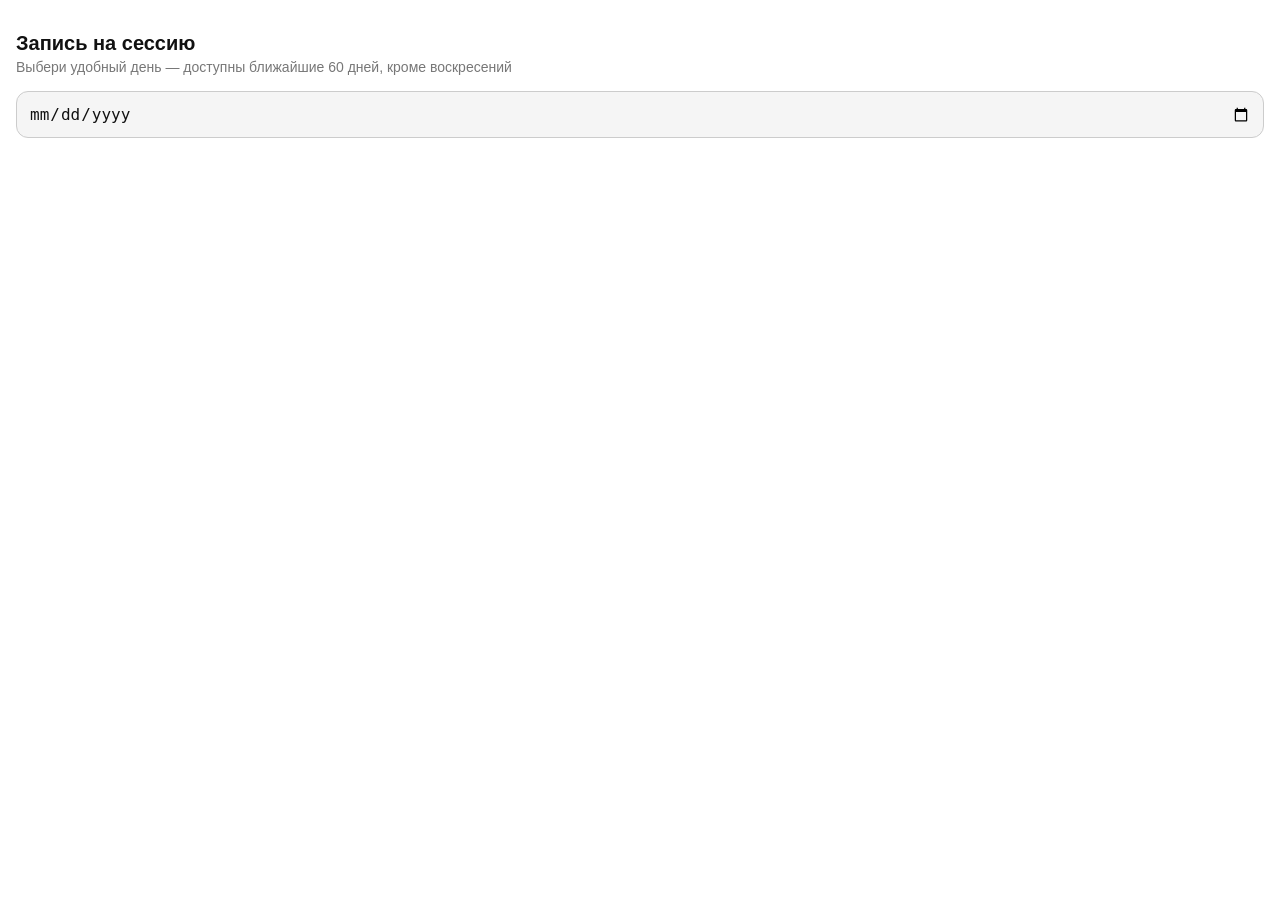
==== miniapp/index.html @ aa567ea6 "Add personal cabinet Mini App screen and aggregation API (Phase 4) GET /api/cabinet aggregates the l" ====
<!DOCTYPE html>
<html lang="ru">
<head>
<meta charset="UTF-8">
<meta name="viewport" content="width=device-width, initial-scale=1.0, viewport-fit=cover">
<title>Запись на сессию</title>
<link rel="stylesheet" href="style.css">
<script src="https://telegram.org/js/telegram-web-app.js"></script>
</head>
<body>

<main id="app">

  <section id="screen-date" class="screen">
    <h1>Запись на сессию</h1>
    <p class="hint">Выбери удобный день — доступны ближайшие 60 дней, кроме воскресений</p>
    <input type="date" id="date-input">
    <div id="date-error" class="error"></div>
  </section>

  <section id="screen-time" class="screen hidden">
    <button class="back" data-back="screen-date">← Другой день</button>
    <h1 id="time-title">Выбери время</h1>
    <div id="slots" class="slots"></div>
    <div id="time-empty" class="hint hidden">На этот день все места заняты — выбери другой день</div>
  </section>

  <section id="screen-concern" class="screen hidden">
    <button class="back" data-back="screen-time">← Другое время</button>
    <h1>Что тебя беспокоит?</h1>
    <p class="hint">Коротко, в двух словах — это поможет Еве подготовиться к встрече</p>
    <textarea id="concern-input" rows="4" placeholder="Например: тревога на работе"></textarea>
    <div id="concern-error" class="error"></div>
  </section>

  <section id="screen-done" class="screen hidden">
    <h1>Запрос отправлен ⏳</h1>
    <p id="done-text" class="hint"></p>
    <p class="hint">Ева подтвердит запись в ближайшее время — напишет тебе в чат 🤍</p>
  </section>

  <section id="screen-payment" class="screen hidden">
    <h1>Оплата</h1>
    <p id="payment-desc" class="hint"></p>
    <div id="payment-error" class="error"></div>
    <button id="payment-btn" class="pay-btn hidden"></button>
    <p id="payment-waiting" class="hint hidden">Ожидаем подтверждения оплаты — обычно это занимает несколько секунд…</p>
  </section>

  <section id="screen-payment-done" class="screen hidden">
    <h1>Оплата прошла ✅</h1>
    <p class="hint">Спасибо! Я уже написала тебе в чат — все детали там 🤍</p>
  </section>

  <section id="screen-result" class="screen hidden">
    <img id="result-image" class="result-image hidden">
    <h1 id="result-name"></h1>
    <p id="result-date" class="hint"></p>
    <p id="result-text" class="body-text"></p>
    <p id="result-exercise" class="body-text"></p>
    <p id="result-empty" class="hint hidden"></p>
  </section>

  <section id="screen-cabinet" class="screen hidden">
    <h1>Личный кабинет</h1>
    <div class="tabs">
      <button class="tab-btn active" data-tab="results">Результаты</button>
      <button class="tab-btn" data-tab="bookings">Записи</button>
      <button class="tab-btn" data-tab="diary">Дневник</button>
    </div>
    <div id="tab-results" class="tab-panel"></div>
    <div id="tab-bookings" class="tab-panel hidden"></div>
    <div id="tab-diary" class="tab-panel hidden">
      <canvas id="diary-chart" width="300" height="120"></canvas>
      <div id="diary-list"></div>
    </div>
  </section>

</main>

<script src="app.js"></script>
</body>
</html>
---- miniapp/style.css ----
* {
  box-sizing: border-box;
}

body {
  margin: 0;
  padding: 16px;
  font-family: -apple-system, BlinkMacSystemFont, "Segoe UI", Roboto, sans-serif;
  background: var(--tg-theme-bg-color, #ffffff);
  color: var(--tg-theme-text-color, #111111);
}

h1 {
  font-size: 20px;
  margin: 8px 0 4px;
}

.hint {
  color: var(--tg-theme-hint-color, #777777);
  font-size: 14px;
  margin: 0 0 16px;
}

.error {
  color: #e53935;
  font-size: 14px;
  min-height: 18px;
}

.hidden {
  display: none !important;
}

.screen {
  padding-top: 8px;
}

input[type="date"],
textarea {
  width: 100%;
  padding: 12px;
  font-size: 16px;
  border-radius: 12px;
  border: 1px solid var(--tg-theme-hint-color, #cccccc);
  background: var(--tg-theme-secondary-bg-color, #f5f5f5);
  color: var(--tg-theme-text-color, #111111);
  margin-bottom: 8px;
}

textarea {
  resize: vertical;
  font-family: inherit;
}

.slots {
  display: grid;
  grid-template-columns: repeat(3, 1fr);
  gap: 8px;
  margin-top: 8px;
}

.slot-btn {
  padding: 12px 0;
  font-size: 16px;
  border-radius: 12px;
  border: none;
  background: var(--tg-theme-secondary-bg-color, #f5f5f5);
  color: var(--tg-theme-text-color, #111111);
  cursor: pointer;
}

.slot-btn:active {
  opacity: 0.7;
}

.back {
  background: none;
  border: none;
  color: var(--tg-theme-link-color, #2481cc);
  font-size: 15px;
  padding: 8px 0;
  cursor: pointer;
}

.pay-btn {
  width: 100%;
  padding: 14px 0;
  font-size: 16px;
  font-weight: 600;
  border-radius: 12px;
  border: none;
  background: var(--tg-theme-button-color, #2481cc);
  color: var(--tg-theme-button-text-color, #ffffff);
  cursor: pointer;
}

.pay-btn:active {
  opacity: 0.85;
}

.result-image {
  width: 100%;
  border-radius: 12px;
  margin-bottom: 8px;
}

.body-text {
  font-size: 15px;
  line-height: 1.5;
  white-space: pre-line;
  margin: 0 0 16px;
}

.tabs {
  display: flex;
  gap: 8px;
  margin-bottom: 16px;
}

.tab-btn {
  flex: 1;
  padding: 10px 0;
  font-size: 14px;
  border-radius: 12px;
  border: none;
  background: var(--tg-theme-secondary-bg-color, #f5f5f5);
  color: var(--tg-theme-hint-color, #777777);
  cursor: pointer;
}

.tab-btn.active {
  background: var(--tg-theme-button-color, #2481cc);
  color: var(--tg-theme-button-text-color, #ffffff);
}

.list-item {
  padding: 12px;
  border-radius: 12px;
  background: var(--tg-theme-secondary-bg-color, #f5f5f5);
  margin-bottom: 8px;
}

.list-item .hint {
  margin: 4px 0 0;
}

#diary-chart {
  width: 100%;
  height: 120px;
  margin-bottom: 12px;
}
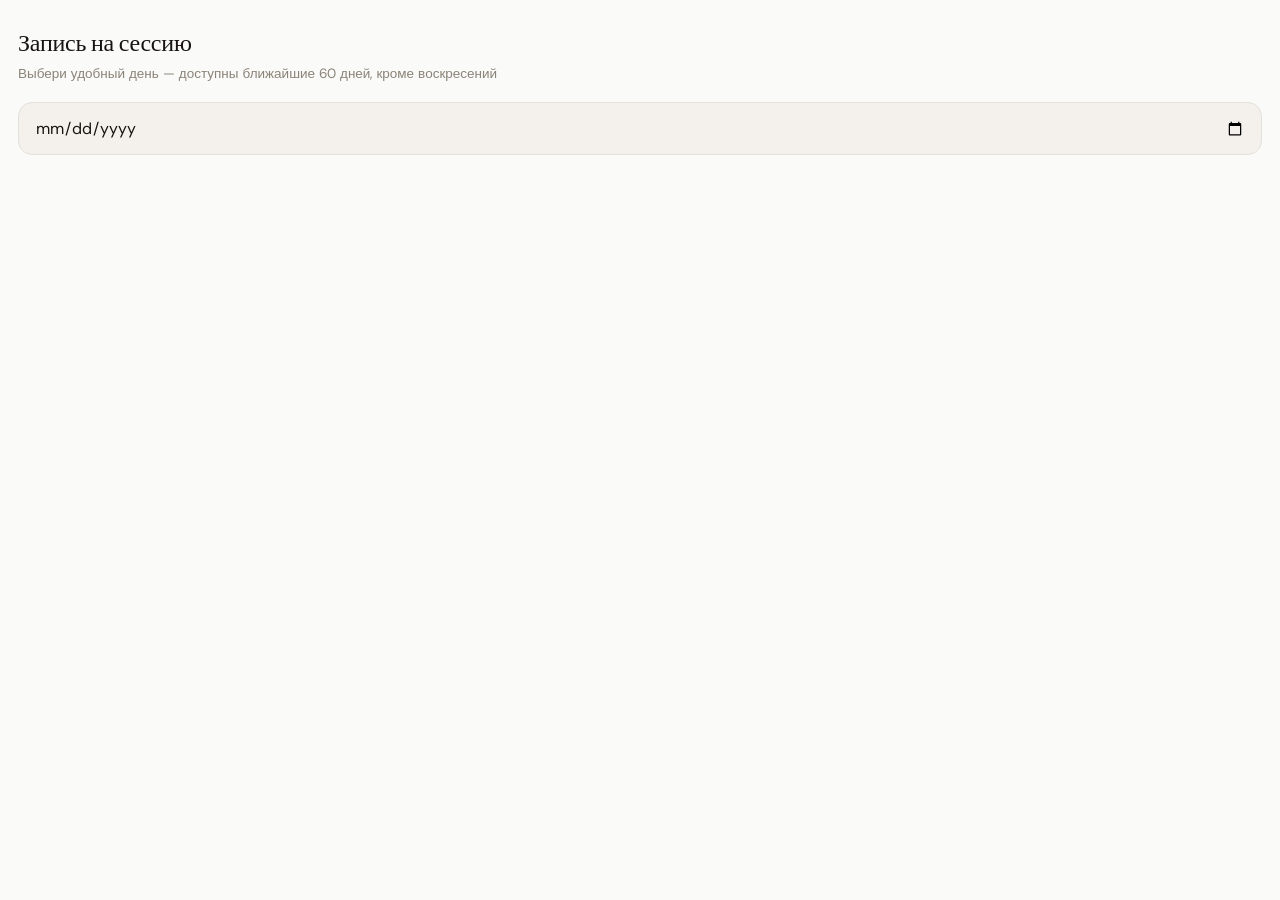
==== commit 0a0e4f97: "Give the Mini App a real visual design instead of default styling Previous version used plain system" ====
--- a/miniapp/index.html
+++ b/miniapp/index.html
@@ -4,6 +4,8 @@
 <meta charset="UTF-8">
 <meta name="viewport" content="width=device-width, initial-scale=1.0, viewport-fit=cover">
 <title>Запись на сессию</title>
+<link rel="preconnect" href="https://fonts.googleapis.com">
+<link rel="preconnect" href="https://fonts.gstatic.com" crossorigin>
 <link rel="stylesheet" href="style.css">
 <script src="https://telegram.org/js/telegram-web-app.js"></script>
 </head>
@@ -31,20 +33,33 @@
     <p class="hint">Коротко, в двух словах — это поможет Еве подготовиться к встрече</p>
     <textarea id="concern-input" rows="4" placeholder="Например: тревога на работе"></textarea>
     <div id="concern-error" class="error"></div>
+    <button id="concern-submit-btn" class="pay-btn">Отправить запрос</button>
   </section>
 
   <section id="screen-done" class="screen hidden">
     <h1>Запрос отправлен ⏳</h1>
-    <p id="done-text" class="hint"></p>
-    <p class="hint">Ева подтвердит запись в ближайшее время — напишет тебе в чат 🤍</p>
+    <div class="body-card">
+      <p id="done-text" class="body-text" style="font-weight:500"></p>
+      <p class="hint" style="margin:8px 0 0">Ева подтвердит запись в ближайшее время — напишет тебе в чат 🤍</p>
+    </div>
   </section>
 
   <section id="screen-payment" class="screen hidden">
     <h1>Оплата</h1>
-    <p id="payment-desc" class="hint"></p>
+    <div class="body-card">
+      <p id="payment-title" class="body-text" style="font-weight:500; margin-bottom:6px"></p>
+      <p id="payment-amount" class="hint" style="margin-bottom:0"></p>
+    </div>
+    <div id="payment-loading" class="center-note">
+      <div class="spinner"></div>
+      <p id="payment-desc" class="hint" style="margin-bottom:0">Готовим ссылку на оплату…</p>
+    </div>
     <div id="payment-error" class="error"></div>
     <button id="payment-btn" class="pay-btn hidden"></button>
-    <p id="payment-waiting" class="hint hidden">Ожидаем подтверждения оплаты — обычно это занимает несколько секунд…</p>
+    <div id="payment-waiting" class="center-note hidden">
+      <div class="spinner"></div>
+      <p class="hint" style="margin-bottom:0">Ожидаем подтверждения оплаты — обычно это занимает несколько секунд…</p>
+    </div>
   </section>
 
   <section id="screen-payment-done" class="screen hidden">
@@ -53,11 +68,14 @@
   </section>
 
   <section id="screen-result" class="screen hidden">
+    <div id="result-loading" class="center-note"><div class="spinner"></div></div>
     <img id="result-image" class="result-image hidden">
     <h1 id="result-name"></h1>
     <p id="result-date" class="hint"></p>
-    <p id="result-text" class="body-text"></p>
-    <p id="result-exercise" class="body-text"></p>
+    <div id="result-body" class="hidden">
+      <div class="body-card"><p id="result-text" class="body-text"></p></div>
+      <div class="body-card"><p id="result-exercise" class="body-text"></p></div>
+    </div>
     <p id="result-empty" class="hint hidden"></p>
   </section>
 
@@ -68,7 +86,7 @@
       <button class="tab-btn" data-tab="bookings">Записи</button>
       <button class="tab-btn" data-tab="diary">Дневник</button>
     </div>
-    <div id="tab-results" class="tab-panel"></div>
+    <div id="tab-results" class="tab-panel"><div class="center-note"><div class="spinner"></div></div></div>
     <div id="tab-bookings" class="tab-panel hidden"></div>
     <div id="tab-diary" class="tab-panel hidden">
       <canvas id="diary-chart" width="300" height="120"></canvas>
--- a/miniapp/style.css
+++ b/miniapp/style.css
@@ -1,30 +1,77 @@
+@import url('https://fonts.googleapis.com/css2?family=Fraunces:ital,opsz,wght@0,9..144,400;0,9..144,500;0,9..144,600;1,9..144,400&family=DM+Sans:ital,opsz,wght@0,9..40,400;0,9..40,500;0,9..40,700;1,9..40,400&display=swap');
+
+:root {
+  --brand-accent: #9C8469;
+  --brand-accent-light: #C4A882;
+  --brand-line: #E5E0DA;
+  --brand-soft: #F4F1ED;
+  --brand-black: #171310;
+  --brand-white: #FAFAF8;
+  --brand-gray: #8a8378;
+  --brand-error: #B3564A;
+  --brand-success: #4A7C59;
+
+  --bg: var(--tg-theme-bg-color, var(--brand-white));
+  --bg-soft: var(--tg-theme-secondary-bg-color, var(--brand-soft));
+  --text: var(--tg-theme-text-color, var(--brand-black));
+  --hint: var(--tg-theme-hint-color, var(--brand-gray));
+  --line: var(--brand-line);
+  --accent: var(--brand-accent);
+  --accent-text: #ffffff;
+}
+
+@media (prefers-color-scheme: dark) {
+  :root {
+    --bg: var(--tg-theme-bg-color, #17130f);
+    --bg-soft: var(--tg-theme-secondary-bg-color, #241f1a);
+    --text: var(--tg-theme-text-color, #f2ede6);
+    --hint: var(--tg-theme-hint-color, #a89e90);
+    --line: #362f27;
+    --accent: var(--brand-accent-light);
+    --accent-text: #171310;
+  }
+}
+
 * {
   box-sizing: border-box;
 }
 
+html, body {
+  height: 100%;
+}
+
 body {
   margin: 0;
-  padding: 16px;
-  font-family: -apple-system, BlinkMacSystemFont, "Segoe UI", Roboto, sans-serif;
-  background: var(--tg-theme-bg-color, #ffffff);
-  color: var(--tg-theme-text-color, #111111);
+  padding: 20px 18px 28px;
+  font-family: 'DM Sans', -apple-system, BlinkMacSystemFont, "Segoe UI", Roboto, sans-serif;
+  font-size: 15px;
+  background: var(--bg);
+  color: var(--text);
+  -webkit-font-smoothing: antialiased;
 }
 
 h1 {
-  font-size: 20px;
-  margin: 8px 0 4px;
+  font-family: 'Fraunces', Georgia, serif;
+  font-weight: 500;
+  font-size: 24px;
+  line-height: 1.25;
+  letter-spacing: -0.01em;
+  margin: 4px 0 6px;
+  color: var(--text);
 }
 
 .hint {
-  color: var(--tg-theme-hint-color, #777777);
-  font-size: 14px;
-  margin: 0 0 16px;
+  color: var(--hint);
+  font-size: 13.5px;
+  line-height: 1.5;
+  margin: 0 0 18px;
 }
 
 .error {
-  color: #e53935;
-  font-size: 14px;
+  color: var(--brand-error);
+  font-size: 13.5px;
   min-height: 18px;
+  line-height: 1.4;
 }
 
 .hidden {
@@ -32,112 +79,213 @@
 }
 
 .screen {
-  padding-top: 8px;
-}
+  padding-top: 4px;
+  animation: screen-in 0.28s ease both;
+}
+
+@keyframes screen-in {
+  from { opacity: 0; transform: translateY(6px); }
+  to { opacity: 1; transform: translateY(0); }
+}
+
+/* ── Форма ─────────────────────────────────────────────────────────────── */
 
 input[type="date"],
 textarea {
   width: 100%;
-  padding: 12px;
+  padding: 14px 16px;
+  font-family: inherit;
   font-size: 16px;
-  border-radius: 12px;
-  border: 1px solid var(--tg-theme-hint-color, #cccccc);
-  background: var(--tg-theme-secondary-bg-color, #f5f5f5);
-  color: var(--tg-theme-text-color, #111111);
-  margin-bottom: 8px;
+  color: var(--text);
+  background: var(--bg-soft);
+  border: 1px solid var(--line);
+  border-radius: 14px;
+  margin-bottom: 10px;
+  transition: border-color 0.15s ease;
+}
+
+input[type="date"]:focus,
+textarea:focus {
+  outline: none;
+  border-color: var(--accent);
 }
 
 textarea {
   resize: vertical;
-  font-family: inherit;
-}
+  line-height: 1.5;
+}
+
+/* ── Слоты времени ─────────────────────────────────────────────────────── */
 
 .slots {
   display: grid;
   grid-template-columns: repeat(3, 1fr);
-  gap: 8px;
-  margin-top: 8px;
+  gap: 10px;
+  margin-top: 4px;
 }
 
 .slot-btn {
-  padding: 12px 0;
-  font-size: 16px;
+  padding: 13px 0;
+  font-family: inherit;
+  font-size: 15px;
+  font-weight: 500;
   border-radius: 12px;
-  border: none;
-  background: var(--tg-theme-secondary-bg-color, #f5f5f5);
-  color: var(--tg-theme-text-color, #111111);
+  border: 1px solid var(--line);
+  background: var(--bg-soft);
+  color: var(--text);
   cursor: pointer;
+  transition: transform 0.1s ease, border-color 0.15s ease, background 0.15s ease;
+}
+
+.slot-btn:hover {
+  border-color: var(--accent);
 }
 
 .slot-btn:active {
-  opacity: 0.7;
-}
+  transform: scale(0.96);
+  background: var(--accent);
+  color: var(--accent-text);
+  border-color: var(--accent);
+}
+
+/* ── Кнопки ────────────────────────────────────────────────────────────── */
 
 .back {
   background: none;
   border: none;
-  color: var(--tg-theme-link-color, #2481cc);
-  font-size: 15px;
-  padding: 8px 0;
+  color: var(--accent);
+  font-family: inherit;
+  font-size: 14.5px;
+  font-weight: 500;
+  padding: 6px 0 18px;
+  margin: 0;
+  display: inline-block;
   cursor: pointer;
 }
 
 .pay-btn {
   width: 100%;
-  padding: 14px 0;
+  padding: 16px 0;
+  font-family: 'DM Sans', sans-serif;
   font-size: 16px;
-  font-weight: 600;
-  border-radius: 12px;
+  font-weight: 700;
+  border-radius: 14px;
   border: none;
-  background: var(--tg-theme-button-color, #2481cc);
-  color: var(--tg-theme-button-text-color, #ffffff);
+  background: var(--accent);
+  color: var(--accent-text);
   cursor: pointer;
+  box-shadow: 0 6px 16px -6px color-mix(in srgb, var(--accent) 65%, transparent);
+  transition: transform 0.12s ease, box-shadow 0.12s ease, opacity 0.15s ease;
 }
 
 .pay-btn:active {
-  opacity: 0.85;
-}
+  transform: scale(0.98);
+  box-shadow: 0 2px 8px -4px color-mix(in srgb, var(--accent) 65%, transparent);
+}
+
+.pay-btn:disabled {
+  opacity: 0.6;
+  box-shadow: none;
+}
+
+/* ── Спиннер / загрузка ────────────────────────────────────────────────── */
+
+.spinner {
+  width: 22px;
+  height: 22px;
+  border-radius: 50%;
+  border: 3px solid var(--line);
+  border-top-color: var(--accent);
+  animation: spin 0.7s linear infinite;
+  margin: 6px auto 14px;
+}
+
+@keyframes spin {
+  to { transform: rotate(360deg); }
+}
+
+.center-note {
+  text-align: center;
+  padding: 24px 0;
+}
+
+/* ── Результат ─────────────────────────────────────────────────────────── */
 
 .result-image {
   width: 100%;
-  border-radius: 12px;
-  margin-bottom: 8px;
+  border-radius: 18px;
+  margin-bottom: 14px;
+  box-shadow: 0 8px 24px -12px rgba(0,0,0,0.35);
+}
+
+.body-card {
+  background: var(--bg-soft);
+  border: 1px solid var(--line);
+  border-radius: 16px;
+  padding: 18px 20px;
+  margin-bottom: 14px;
 }
 
 .body-text {
-  font-size: 15px;
-  line-height: 1.5;
+  font-size: 14.5px;
+  line-height: 1.65;
   white-space: pre-line;
-  margin: 0 0 16px;
-}
+  margin: 0;
+  color: var(--text);
+}
+
+.body-text + .body-text {
+  margin-top: 4px;
+}
+
+/* ── Табы кабинета ─────────────────────────────────────────────────────── */
 
 .tabs {
   display: flex;
-  gap: 8px;
-  margin-bottom: 16px;
+  gap: 6px;
+  background: var(--bg-soft);
+  border-radius: 14px;
+  padding: 4px;
+  margin-bottom: 18px;
 }
 
 .tab-btn {
   flex: 1;
   padding: 10px 0;
-  font-size: 14px;
-  border-radius: 12px;
+  font-family: inherit;
+  font-size: 13.5px;
+  font-weight: 500;
+  border-radius: 11px;
   border: none;
-  background: var(--tg-theme-secondary-bg-color, #f5f5f5);
-  color: var(--tg-theme-hint-color, #777777);
+  background: transparent;
+  color: var(--hint);
   cursor: pointer;
+  transition: background 0.15s ease, color 0.15s ease;
 }
 
 .tab-btn.active {
-  background: var(--tg-theme-button-color, #2481cc);
-  color: var(--tg-theme-button-text-color, #ffffff);
-}
+  background: var(--accent);
+  color: var(--accent-text);
+  font-weight: 700;
+}
+
+/* ── Списки (записи / дневник / результат в кабинете) ─────────────────── */
 
 .list-item {
-  padding: 12px;
-  border-radius: 12px;
-  background: var(--tg-theme-secondary-bg-color, #f5f5f5);
-  margin-bottom: 8px;
+  padding: 14px 16px;
+  border-radius: 14px;
+  background: var(--bg-soft);
+  border: 1px solid var(--line);
+  margin-bottom: 10px;
+}
+
+.list-item:last-child {
+  margin-bottom: 0;
+}
+
+.list-item > div:first-child {
+  font-weight: 500;
+  font-size: 14.5px;
 }
 
 .list-item .hint {
@@ -146,6 +294,7 @@
 
 #diary-chart {
   width: 100%;
-  height: 120px;
-  margin-bottom: 12px;
-}
+  height: 130px;
+  margin-bottom: 16px;
+  display: block;
+}
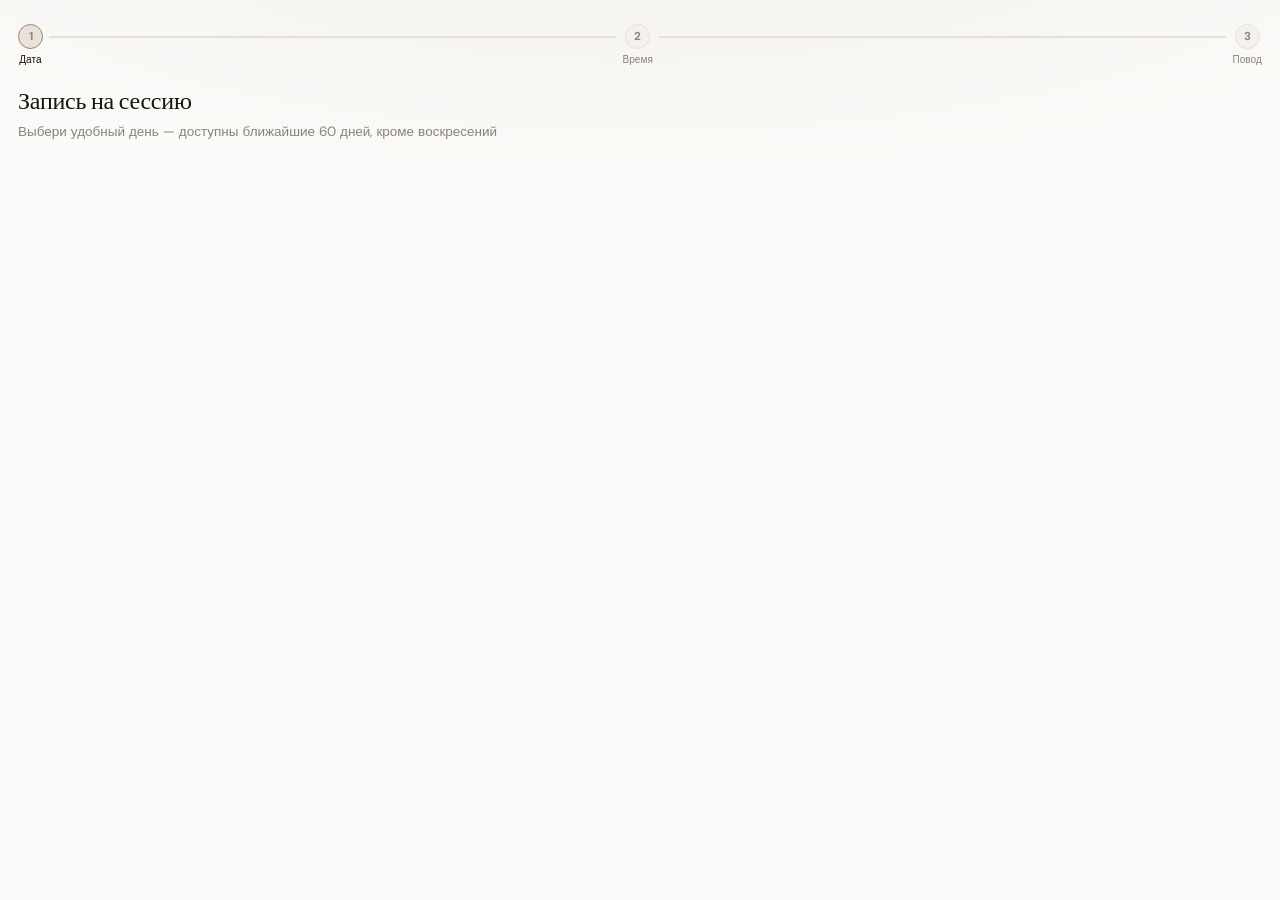
==== commit 863e2df5: "Redesign Mini App with custom date picker, step indicator, and type icons Native <input type="date">" ====
--- a/miniapp/index.html
+++ b/miniapp/index.html
@@ -14,14 +14,27 @@
 <main id="app">
 
   <section id="screen-date" class="screen">
+    <div class="steps">
+      <div class="step active"><span class="step-dot">1</span><span class="step-label">Дата</span></div>
+      <div class="step-line"></div>
+      <div class="step"><span class="step-dot">2</span><span class="step-label">Время</span></div>
+      <div class="step-line"></div>
+      <div class="step"><span class="step-dot">3</span><span class="step-label">Повод</span></div>
+    </div>
     <h1>Запись на сессию</h1>
     <p class="hint">Выбери удобный день — доступны ближайшие 60 дней, кроме воскресений</p>
-    <input type="date" id="date-input">
-    <div id="date-error" class="error"></div>
+    <div class="day-picker" id="day-picker"></div>
   </section>
 
   <section id="screen-time" class="screen hidden">
     <button class="back" data-back="screen-date">← Другой день</button>
+    <div class="steps">
+      <div class="step done"><span class="step-dot">1</span><span class="step-label">Дата</span></div>
+      <div class="step-line"></div>
+      <div class="step active"><span class="step-dot">2</span><span class="step-label">Время</span></div>
+      <div class="step-line"></div>
+      <div class="step"><span class="step-dot">3</span><span class="step-label">Повод</span></div>
+    </div>
     <h1 id="time-title">Выбери время</h1>
     <div id="slots" class="slots"></div>
     <div id="time-empty" class="hint hidden">На этот день все места заняты — выбери другой день</div>
@@ -29,6 +42,13 @@
 
   <section id="screen-concern" class="screen hidden">
     <button class="back" data-back="screen-time">← Другое время</button>
+    <div class="steps">
+      <div class="step done"><span class="step-dot">1</span><span class="step-label">Дата</span></div>
+      <div class="step-line"></div>
+      <div class="step done"><span class="step-dot">2</span><span class="step-label">Время</span></div>
+      <div class="step-line"></div>
+      <div class="step active"><span class="step-dot">3</span><span class="step-label">Повод</span></div>
+    </div>
     <h1>Что тебя беспокоит?</h1>
     <p class="hint">Коротко, в двух словах — это поможет Еве подготовиться к встрече</p>
     <textarea id="concern-input" rows="4" placeholder="Например: тревога на работе"></textarea>
@@ -70,11 +90,18 @@
   <section id="screen-result" class="screen hidden">
     <div id="result-loading" class="center-note"><div class="spinner"></div></div>
     <img id="result-image" class="result-image hidden">
+    <div id="result-badge" class="type-badge hidden"></div>
     <h1 id="result-name"></h1>
     <p id="result-date" class="hint"></p>
     <div id="result-body" class="hidden">
-      <div class="body-card"><p id="result-text" class="body-text"></p></div>
-      <div class="body-card"><p id="result-exercise" class="body-text"></p></div>
+      <div class="body-card">
+        <div class="card-label"><svg viewBox="0 0 24 24" fill="none" stroke="currentColor" stroke-width="1.75" stroke-linecap="round" stroke-linejoin="round"><path d="M9 18h6M10 21h4M12 3a6 6 0 0 0-3.5 10.9c.6.45.9 1.15.9 1.9V16h5.2v-.2c0-.75.3-1.45.9-1.9A6 6 0 0 0 12 3Z"/></svg>Что происходит</div>
+        <p id="result-text" class="body-text"></p>
+      </div>
+      <div class="body-card">
+        <div class="card-label"><svg viewBox="0 0 24 24" fill="none" stroke="currentColor" stroke-width="1.75" stroke-linecap="round" stroke-linejoin="round"><path d="M5 21V4"/><path d="M5 4h11l-2.5 3.5L16 11H5"/></svg>Что делать</div>
+        <p id="result-exercise" class="body-text"></p>
+      </div>
     </div>
     <p id="result-empty" class="hint hidden"></p>
   </section>
--- a/miniapp/style.css
+++ b/miniapp/style.css
@@ -18,6 +18,7 @@
   --line: var(--brand-line);
   --accent: var(--brand-accent);
   --accent-text: #ffffff;
+  --shadow-soft: 0 3px 14px -8px rgba(23, 19, 16, 0.22);
 }
 
 @media (prefers-color-scheme: dark) {
@@ -29,6 +30,7 @@
     --line: #362f27;
     --accent: var(--brand-accent-light);
     --accent-text: #171310;
+    --shadow-soft: 0 3px 16px -6px rgba(0, 0, 0, 0.5);
   }
 }
 
@@ -45,7 +47,10 @@
   padding: 20px 18px 28px;
   font-family: 'DM Sans', -apple-system, BlinkMacSystemFont, "Segoe UI", Roboto, sans-serif;
   font-size: 15px;
-  background: var(--bg);
+  background:
+    radial-gradient(120% 55% at 50% -12%, color-mix(in srgb, var(--accent) 8%, transparent), transparent 60%),
+    var(--bg);
+  background-attachment: fixed;
   color: var(--text);
   -webkit-font-smoothing: antialiased;
 }
@@ -90,7 +95,6 @@
 
 /* ── Форма ─────────────────────────────────────────────────────────────── */
 
-input[type="date"],
 textarea {
   width: 100%;
   padding: 14px 16px;
@@ -102,17 +106,143 @@
   border-radius: 14px;
   margin-bottom: 10px;
   transition: border-color 0.15s ease;
-}
-
-input[type="date"]:focus,
+  resize: vertical;
+  line-height: 1.5;
+}
+
 textarea:focus {
   outline: none;
   border-color: var(--accent);
 }
 
-textarea {
-  resize: vertical;
-  line-height: 1.5;
+/* ── Шаги бронирования ────────────────────────────────────────────────── */
+
+.steps {
+  display: flex;
+  align-items: flex-start;
+  margin-bottom: 20px;
+}
+
+.step {
+  display: flex;
+  flex-direction: column;
+  align-items: center;
+  gap: 4px;
+  flex: 0 0 auto;
+}
+
+.step-dot {
+  width: 25px;
+  height: 25px;
+  border-radius: 50%;
+  display: flex;
+  align-items: center;
+  justify-content: center;
+  font-size: 11.5px;
+  font-weight: 700;
+  border: 1.5px solid var(--line);
+  color: var(--hint);
+  background: var(--bg-soft);
+  transition: background 0.2s ease, border-color 0.2s ease, color 0.2s ease;
+}
+
+.step-label {
+  font-size: 10px;
+  color: var(--hint);
+  font-weight: 500;
+  letter-spacing: 0.01em;
+}
+
+.step.active .step-dot {
+  border-color: var(--accent);
+  color: var(--accent);
+  background: color-mix(in srgb, var(--accent) 14%, var(--bg-soft));
+}
+
+.step.active .step-label {
+  color: var(--text);
+}
+
+.step.done .step-dot {
+  background: var(--accent);
+  border-color: var(--accent);
+  color: var(--accent-text);
+}
+
+.step-line {
+  flex: 1 1 auto;
+  height: 1.5px;
+  background: var(--line);
+  margin: 12px 6px 0;
+}
+
+/* ── Выбор дня ─────────────────────────────────────────────────────────── */
+
+.day-picker {
+  margin-top: 6px;
+}
+
+.month-label {
+  font-family: 'Fraunces', Georgia, serif;
+  font-size: 13.5px;
+  font-weight: 500;
+  color: var(--hint);
+  margin: 16px 0 8px;
+  text-transform: capitalize;
+}
+
+.month-label:first-child {
+  margin-top: 0;
+}
+
+.day-grid {
+  display: grid;
+  grid-template-columns: repeat(4, 1fr);
+  gap: 8px;
+}
+
+.day-chip {
+  display: flex;
+  flex-direction: column;
+  align-items: center;
+  gap: 3px;
+  padding: 10px 0 9px;
+  border-radius: 13px;
+  border: 1px solid var(--line);
+  background: var(--bg-soft);
+  box-shadow: var(--shadow-soft);
+  cursor: pointer;
+  font-family: inherit;
+  color: var(--text);
+  transition: transform 0.1s ease, border-color 0.15s ease, background 0.15s ease, color 0.15s ease;
+}
+
+.day-chip .wd {
+  font-size: 10px;
+  color: var(--hint);
+  font-weight: 500;
+  text-transform: uppercase;
+  letter-spacing: 0.03em;
+}
+
+.day-chip .dn {
+  font-size: 16.5px;
+  font-weight: 600;
+}
+
+.day-chip:active {
+  transform: scale(0.94);
+}
+
+.day-chip.selected {
+  background: var(--accent);
+  border-color: var(--accent);
+  color: var(--accent-text);
+}
+
+.day-chip.selected .wd {
+  color: var(--accent-text);
+  opacity: 0.85;
 }
 
 /* ── Слоты времени ─────────────────────────────────────────────────────── */
@@ -133,6 +263,7 @@
   border: 1px solid var(--line);
   background: var(--bg-soft);
   color: var(--text);
+  box-shadow: var(--shadow-soft);
   cursor: pointer;
   transition: transform 0.1s ease, border-color 0.15s ease, background 0.15s ease;
 }
@@ -224,6 +355,65 @@
   border-radius: 16px;
   padding: 18px 20px;
   margin-bottom: 14px;
+  box-shadow: var(--shadow-soft);
+}
+
+.card-label {
+  display: flex;
+  align-items: center;
+  gap: 7px;
+  font-size: 12px;
+  font-weight: 700;
+  text-transform: uppercase;
+  letter-spacing: 0.04em;
+  color: var(--accent);
+  margin-bottom: 9px;
+}
+
+.card-label svg {
+  width: 16px;
+  height: 16px;
+  flex: 0 0 auto;
+}
+
+.type-badge {
+  width: 54px;
+  height: 54px;
+  border-radius: 50%;
+  background: color-mix(in srgb, var(--accent) 15%, var(--bg-soft));
+  color: var(--accent);
+  display: flex;
+  align-items: center;
+  justify-content: center;
+  margin-bottom: 10px;
+}
+
+.type-badge svg {
+  width: 27px;
+  height: 27px;
+}
+
+.type-icon-sm {
+  width: 32px;
+  height: 32px;
+  border-radius: 50%;
+  background: color-mix(in srgb, var(--accent) 15%, var(--bg-soft));
+  color: var(--accent);
+  display: flex;
+  align-items: center;
+  justify-content: center;
+  flex: 0 0 auto;
+}
+
+.type-icon-sm svg {
+  width: 17px;
+  height: 17px;
+}
+
+.list-item.with-icon {
+  display: flex;
+  align-items: center;
+  gap: 12px;
 }
 
 .body-text {
@@ -276,6 +466,7 @@
   border-radius: 14px;
   background: var(--bg-soft);
   border: 1px solid var(--line);
+  box-shadow: var(--shadow-soft);
   margin-bottom: 10px;
 }
 
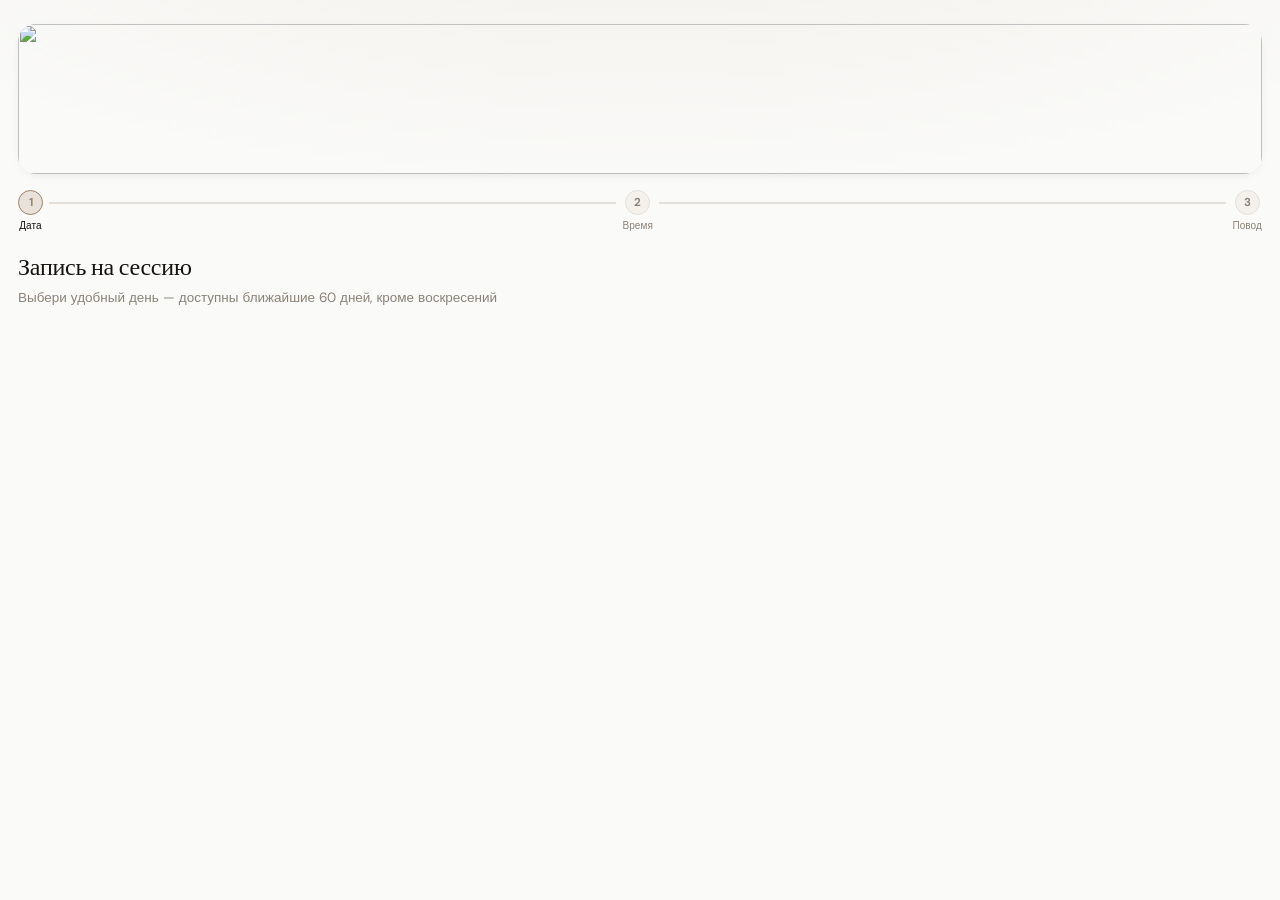
==== commit 6b1b85f5: "Add a hero photo of the consultation room to the booking screen Eva supplied a warm, on-brand interi" ====
--- a/miniapp/index.html
+++ b/miniapp/index.html
@@ -6,7 +6,7 @@
 <title>Запись на сессию</title>
 <link rel="preconnect" href="https://fonts.googleapis.com">
 <link rel="preconnect" href="https://fonts.gstatic.com" crossorigin>
-<link rel="stylesheet" href="style.css">
+<link rel="stylesheet" href="style.css?v=3">
 <script src="https://telegram.org/js/telegram-web-app.js"></script>
 </head>
 <body>
@@ -14,6 +14,7 @@
 <main id="app">
 
   <section id="screen-date" class="screen">
+    <img class="booking-hero" src="images/booking-hero.jpg" alt="">
     <div class="steps">
       <div class="step active"><span class="step-dot">1</span><span class="step-label">Дата</span></div>
       <div class="step-line"></div>
@@ -106,23 +107,36 @@
     <p id="result-empty" class="hint hidden"></p>
   </section>
 
-  <section id="screen-cabinet" class="screen hidden">
+  <section id="screen-cabinet" class="screen screen-cabinet hidden">
     <h1>Личный кабинет</h1>
-    <div class="tabs">
-      <button class="tab-btn active" data-tab="results">Результаты</button>
-      <button class="tab-btn" data-tab="bookings">Записи</button>
-      <button class="tab-btn" data-tab="diary">Дневник</button>
+
+    <div id="tab-profile" class="tab-panel">
+      <div class="center-note"><div class="spinner"></div></div>
     </div>
-    <div id="tab-results" class="tab-panel"><div class="center-note"><div class="spinner"></div></div></div>
     <div id="tab-bookings" class="tab-panel hidden"></div>
     <div id="tab-diary" class="tab-panel hidden">
       <canvas id="diary-chart" width="300" height="120"></canvas>
       <div id="diary-list"></div>
     </div>
+
+    <nav class="bottom-tabs">
+      <button class="bottom-tab active" data-tab="profile">
+        <svg viewBox="0 0 24 24" fill="none" stroke="currentColor" stroke-width="1.75" stroke-linecap="round" stroke-linejoin="round"><circle cx="12" cy="8" r="3.5"/><path d="M4.5 20c1.5-4 5-5.5 7.5-5.5s6 1.5 7.5 5.5"/></svg>
+        Профиль
+      </button>
+      <button class="bottom-tab" data-tab="bookings">
+        <svg viewBox="0 0 24 24" fill="none" stroke="currentColor" stroke-width="1.75" stroke-linecap="round" stroke-linejoin="round"><rect x="3.5" y="5" width="17" height="16" rx="3"/><path d="M8 3v4M16 3v4M3.5 10h17"/></svg>
+        Записи
+      </button>
+      <button class="bottom-tab" data-tab="diary">
+        <svg viewBox="0 0 24 24" fill="none" stroke="currentColor" stroke-width="1.75" stroke-linecap="round" stroke-linejoin="round"><path d="M4 5.5A2.5 2.5 0 0 1 6.5 3H20v16H6.5A2.5 2.5 0 0 0 4 21V5.5Z"/><path d="M4 19a2.5 2.5 0 0 1 2.5-2.5H20"/></svg>
+        Дневник
+      </button>
+    </nav>
   </section>
 
 </main>
 
-<script src="app.js"></script>
+<script src="app.js?v=3"></script>
 </body>
 </html>
--- a/miniapp/style.css
+++ b/miniapp/style.css
@@ -93,6 +93,16 @@
   to { opacity: 1; transform: translateY(0); }
 }
 
+.booking-hero {
+  display: block;
+  width: 100%;
+  height: 150px;
+  object-fit: cover;
+  border-radius: 18px;
+  margin-bottom: 16px;
+  box-shadow: var(--shadow-soft);
+}
+
 /* ── Форма ─────────────────────────────────────────────────────────────── */
 
 textarea {
@@ -300,7 +310,7 @@
   font-family: 'DM Sans', sans-serif;
   font-size: 16px;
   font-weight: 700;
-  border-radius: 14px;
+  border-radius: 999px;
   border: none;
   background: var(--accent);
   color: var(--accent-text);
@@ -428,35 +438,194 @@
   margin-top: 4px;
 }
 
-/* ── Табы кабинета ─────────────────────────────────────────────────────── */
-
-.tabs {
-  display: flex;
-  gap: 6px;
-  background: var(--bg-soft);
+/* ── Кабинет: hero-карточка результата ────────────────────────────────── */
+
+.hero-card {
+  position: relative;
+  border-radius: 20px;
+  padding: 20px 20px 18px;
+  margin-bottom: 14px;
+  overflow: hidden;
+  color: #fff;
+  background: linear-gradient(135deg, var(--accent) 0%, var(--brand-accent-light) 100%);
+  background-size: cover;
+  background-position: center 68%;
+  box-shadow: var(--shadow-soft);
+  min-height: 128px;
+  display: flex;
+  flex-direction: column;
+  justify-content: flex-end;
+}
+
+.hero-card.with-photo::before {
+  content: "";
+  position: absolute;
+  inset: 0;
+  background: linear-gradient(180deg, rgba(23, 19, 16, 0.1) 0%, rgba(23, 19, 16, 0.8) 100%);
+}
+
+.hero-card > * {
+  position: relative;
+  z-index: 1;
+}
+
+.hero-badge {
+  display: inline-block;
+  align-self: flex-start;
+  font-size: 10.5px;
+  font-weight: 700;
+  text-transform: uppercase;
+  letter-spacing: 0.05em;
+  background: rgba(255, 255, 255, 0.25);
+  padding: 5px 10px;
+  border-radius: 999px;
+  margin-bottom: 34px;
+}
+
+.hero-name {
+  font-family: 'Fraunces', Georgia, serif;
+  font-size: 21px;
+  font-weight: 500;
+  line-height: 1.2;
+  margin-bottom: 3px;
+}
+
+.hero-date {
+  font-size: 12px;
+  opacity: 0.85;
+}
+
+/* ── Кабинет: быстрые действия ─────────────────────────────────────────── */
+
+.quick-actions {
+  display: flex;
+  gap: 10px;
+  margin-bottom: 14px;
+}
+
+.quick-action {
+  flex: 1;
+  display: flex;
+  flex-direction: column;
+  align-items: center;
+  gap: 7px;
+  padding: 14px 8px 12px;
+  border-radius: 16px;
+  border: 1px solid var(--line);
+  background: var(--bg-soft);
+  box-shadow: var(--shadow-soft);
+  color: var(--text);
+  font-family: inherit;
+  font-size: 12px;
+  font-weight: 600;
+  cursor: pointer;
+  transition: transform 0.1s ease;
+}
+
+.quick-action:active {
+  transform: scale(0.96);
+}
+
+.qa-icon {
+  width: 36px;
+  height: 36px;
+  border-radius: 50%;
+  display: flex;
+  align-items: center;
+  justify-content: center;
+  background: color-mix(in srgb, var(--accent) 15%, var(--bg-soft));
+  color: var(--accent);
+}
+
+.qa-icon svg {
+  width: 18px;
+  height: 18px;
+}
+
+/* ── Кабинет: промо-карточка ───────────────────────────────────────────── */
+
+.promo-card {
+  border-radius: 18px;
+  padding: 16px 18px;
+  margin-bottom: 8px;
+  background: linear-gradient(135deg, var(--brand-black) 0%, #332b22 100%);
+  color: #fff;
+  box-shadow: var(--shadow-soft);
+}
+
+@media (prefers-color-scheme: dark) {
+  .promo-card {
+    background: linear-gradient(135deg, #241f1a 0%, #3d342a 100%);
+  }
+}
+
+.promo-clickable {
+  cursor: pointer;
+  transition: transform 0.1s ease;
+}
+
+.promo-clickable:active {
+  transform: scale(0.98);
+}
+
+.promo-title {
+  font-weight: 700;
+  font-size: 14px;
+  margin-bottom: 4px;
+}
+
+.promo-sub {
+  font-size: 12.5px;
+  line-height: 1.45;
+  opacity: 0.82;
+}
+
+/* ── Кабинет: плавающий нижний таб-бар ────────────────────────────────── */
+
+.screen-cabinet {
+  padding-bottom: 92px;
+}
+
+.bottom-tabs {
+  position: fixed;
+  left: 16px;
+  right: 16px;
+  bottom: calc(14px + env(safe-area-inset-bottom, 0px));
+  display: flex;
+  background: var(--bg-soft);
+  border: 1px solid var(--line);
+  border-radius: 20px;
+  padding: 7px 6px;
+  box-shadow: 0 10px 30px -10px rgba(23, 19, 16, 0.4);
+  z-index: 10;
+}
+
+.bottom-tab {
+  flex: 1;
+  display: flex;
+  flex-direction: column;
+  align-items: center;
+  gap: 3px;
+  padding: 7px 0 6px;
+  border: none;
   border-radius: 14px;
-  padding: 4px;
-  margin-bottom: 18px;
-}
-
-.tab-btn {
-  flex: 1;
-  padding: 10px 0;
+  background: none;
+  color: var(--hint);
   font-family: inherit;
-  font-size: 13.5px;
-  font-weight: 500;
-  border-radius: 11px;
-  border: none;
-  background: transparent;
-  color: var(--hint);
+  font-size: 10.5px;
+  font-weight: 600;
   cursor: pointer;
   transition: background 0.15s ease, color 0.15s ease;
 }
 
-.tab-btn.active {
-  background: var(--accent);
-  color: var(--accent-text);
-  font-weight: 700;
+.bottom-tab svg {
+  width: 20px;
+  height: 20px;
+}
+
+.bottom-tab.active {
+  color: var(--accent);
+  background: color-mix(in srgb, var(--accent) 13%, transparent);
 }
 
 /* ── Списки (записи / дневник / результат в кабинете) ─────────────────── */
